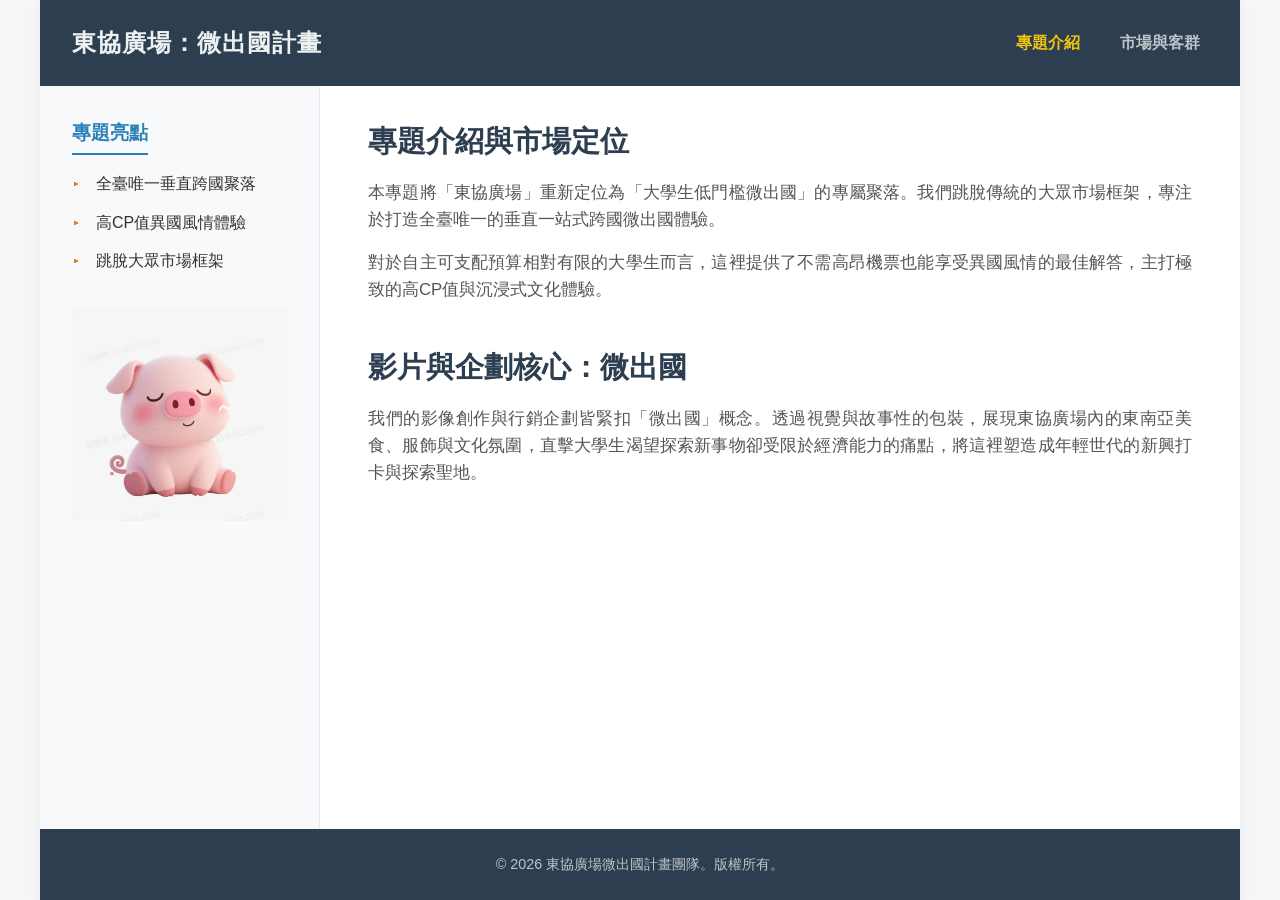
==== index.html @ f595a9bb "Add files via upload" ====
<!DOCTYPE html>
<html lang="zh-TW">
<head>
    <meta charset="UTF-8">
    <meta name="viewport" content="width=device-width, initial-scale=1.0">
    <meta name="description" content="東協廣場專題介紹：全臺唯一的垂直一站式跨國微出國聚落，專為大學生打造的高CP值異國風情體驗。">
    <meta name="keywords" content="東協廣場, 微出國, 大學生, 東南亞文化, 高CP值, 影展專題">
    <title>東協廣場 | 大學生微出國聚落</title>
    <link rel="stylesheet" href="css/style.css">
</head>
<body>
    <div class="grid-container">
        <header class="header">
            <h1>東協廣場：微出國計畫</h1>
            <nav class="navbar">
                <ul>
                    <li><a href="index.html" class="active">專題介紹</a></li>
                    <li><a href="target.html">市場與客群</a></li>
                </ul>
            </nav>
        </header>

        <aside class="sidebar">
            <h3>專題亮點</h3>
            <ul>
                <li>全臺唯一垂直跨國聚落</li>
                <li>高CP值異國風情體驗</li>
                <li>跳脫大眾市場框架</li>
            </ul>
            <div class="sidebar-image">
                <img src="images/asean-square-feature.jpg" alt="東協廣場特色圖片" placeholder="請將圖片放入 images 資料夾">
            </div>
        </aside>

        <main class="main-content">
            <section class="section-block">
                <h2>專題介紹與市場定位</h2>
                <p>本專題將「東協廣場」重新定位為「大學生低門檻微出國」的專屬聚落。我們跳脫傳統的大眾市場框架，專注於打造全臺唯一的垂直一站式跨國微出國體驗。</p>
                <p>對於自主可支配預算相對有限的大學生而言，這裡提供了不需高昂機票也能享受異國風情的最佳解答，主打極致的高CP值與沉浸式文化體驗。</p>
            </section>

            <section class="section-block">
                <h2>影片與企劃核心：微出國</h2>
                <p>我們的影像創作與行銷企劃皆緊扣「微出國」概念。透過視覺與故事性的包裝，展現東協廣場內的東南亞美食、服飾與文化氛圍，直擊大學生渴望探索新事物卻受限於經濟能力的痛點，將這裡塑造成年輕世代的新興打卡與探索聖地。</p>
            </section>
        </main>

        <footer class="footer">
            <p>&copy; 2026 東協廣場微出國計畫團隊。版權所有。</p>
        </footer>
    </div>
</body>
</html>
---- css/style.css ----
/* 基本重置與字體設定 */
* {
    margin: 0;
    padding: 0;
    box-sizing: border-box;
}

body {
    font-family: -apple-system, BlinkMacSystemFont, "Segoe UI", Roboto, "Helvetica Neue", Arial, "微軟正黑體", sans-serif;
    background-color: #f4f7f6;
    color: #333;
    line-height: 1.6;
}

/* Grid System 版面配置 */
.grid-container {
    display: grid;
    grid-template-columns: 280px 1fr;
    grid-template-rows: auto 1fr auto;
    grid-template-areas: 
        "header header"
        "sidebar main"
        "footer footer";
    min-height: 100vh;
    max-width: 1200px;
    margin: 0 auto;
    background-color: #ffffff;
    box-shadow: 0 4px 12px rgba(0,0,0,0.05);
}

/* 導覽列 (Header & Navbar) */
.header {
    grid-area: header;
    background-color: #2c3e50;
    color: #ecf0f1;
    padding: 1.5rem 2rem;
    display: flex;
    justify-content: space-between;
    align-items: center;
}

.header h1 {
    font-size: 1.5rem;
    letter-spacing: 1px;
}

.navbar ul {
    list-style: none;
    display: flex;
    gap: 1.5rem;
}

.navbar a {
    color: #bdc3c7;
    text-decoration: none;
    font-weight: 600;
    padding: 0.5rem;
    transition: color 0.3s;
}

.navbar a:hover, .navbar a.active {
    color: #f1c40f;
}

/* 側邊欄 (Sidebar) */
.sidebar {
    grid-area: sidebar;
    background-color: #f8f9fa;
    padding: 2rem;
    border-right: 1px solid #e9ecef;
}

.sidebar h3 {
    color: #2980b9;
    margin-bottom: 1rem;
    border-bottom: 2px solid #2980b9;
    display: inline-block;
    padding-bottom: 0.3rem;
}

.sidebar ul {
    list-style: none;
    margin-bottom: 2rem;
}

.sidebar li {
    margin-bottom: 0.8rem;
    position: relative;
    padding-left: 1.5rem;
}

.sidebar li::before {
    content: "▸";
    position: absolute;
    left: 0;
    color: #e67e22;
}

.sidebar-image img {
    width: 100%;
    border-radius: 8px;
    background-color: #ddd;
    min-height: 150px;
    display: block;
}

/* 主要內容 (Main Content) */
.main-content {
    grid-area: main;
    padding: 2rem 3rem;
}

.section-block {
    margin-bottom: 2.5rem;
}

.section-block h2 {
    color: #2c3e50;
    margin-bottom: 1rem;
    font-size: 1.8rem;
}

.section-block p {
    margin-bottom: 1rem;
    font-size: 1.05rem;
    color: #555;
    text-align: justify;
}

.section-block ul {
    margin: 1rem 0 1rem 2rem;
    color: #555;
}

.section-block ul li {
    margin-bottom: 0.5rem;
}

/* 頁尾 (Footer) */
.footer {
    grid-area: footer;
    background-color: #2c3e50;
    color: #bdc3c7;
    text-align: center;
    padding: 1.5rem;
    font-size: 0.9rem;
}

/* RWD 響應式設計 (針對手機與平版) */
@media screen and (max-width: 768px) {
    .grid-container {
        grid-template-columns: 1fr;
        grid-template-areas: 
            "header"
            "main"
            "sidebar"
            "footer";
    }
    
    .header {
        flex-direction: column;
        gap: 1rem;
        text-align: center;
    }

    .sidebar {
        border-right: none;
        border-top: 1px solid #e9ecef;
    }

    .main-content {
        padding: 1.5rem;
    }
}
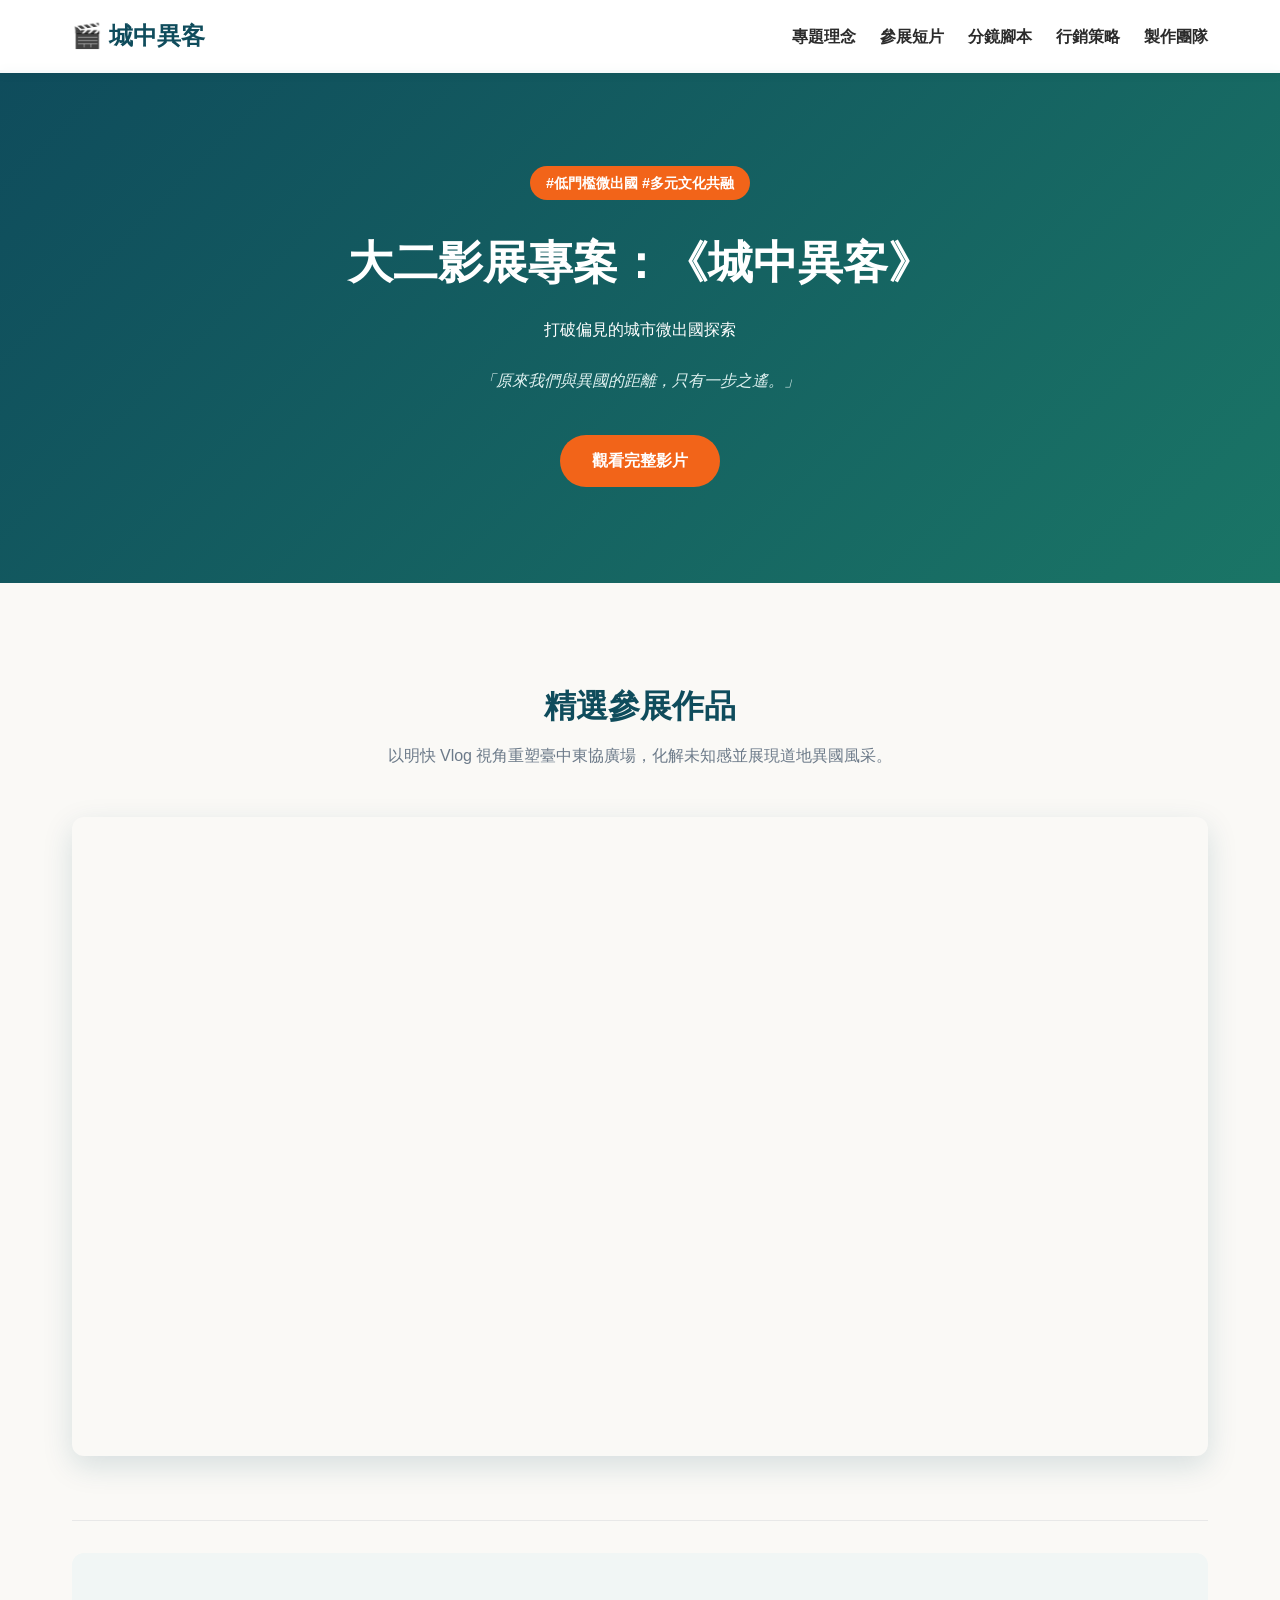
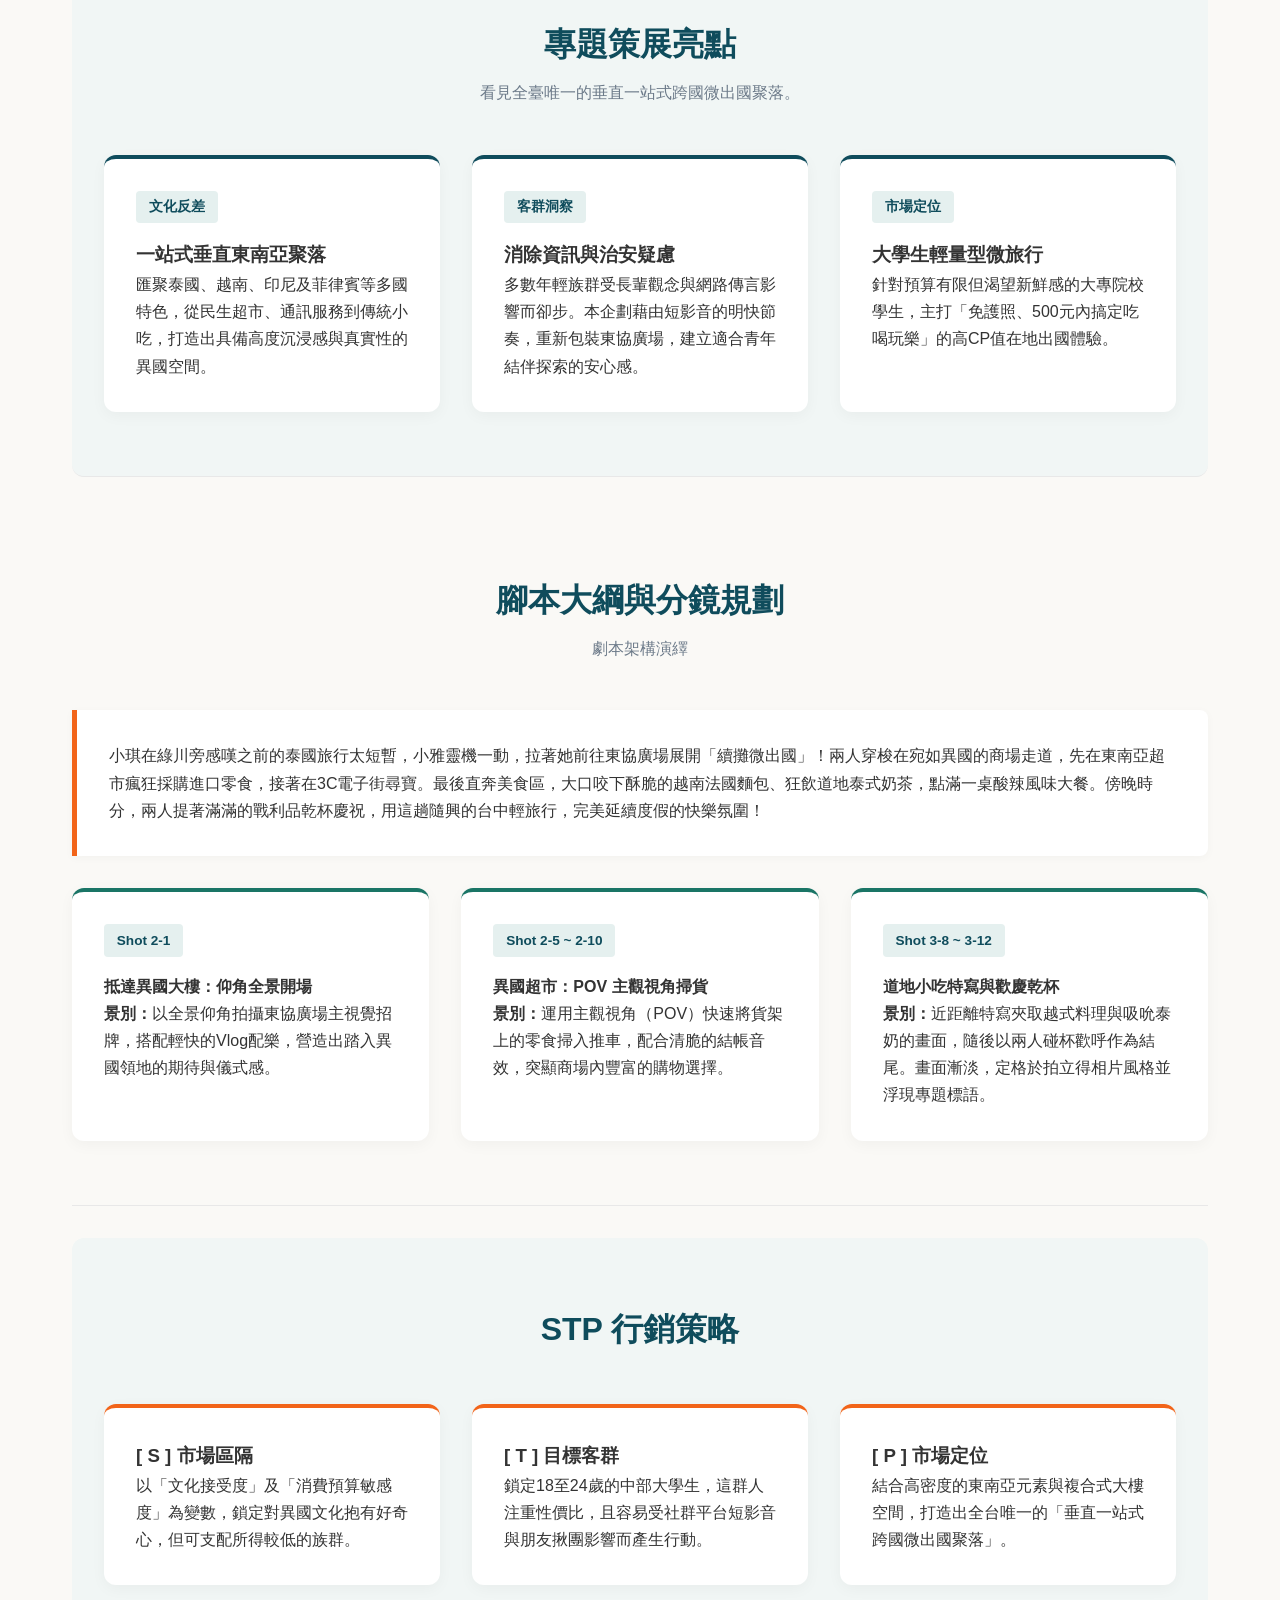
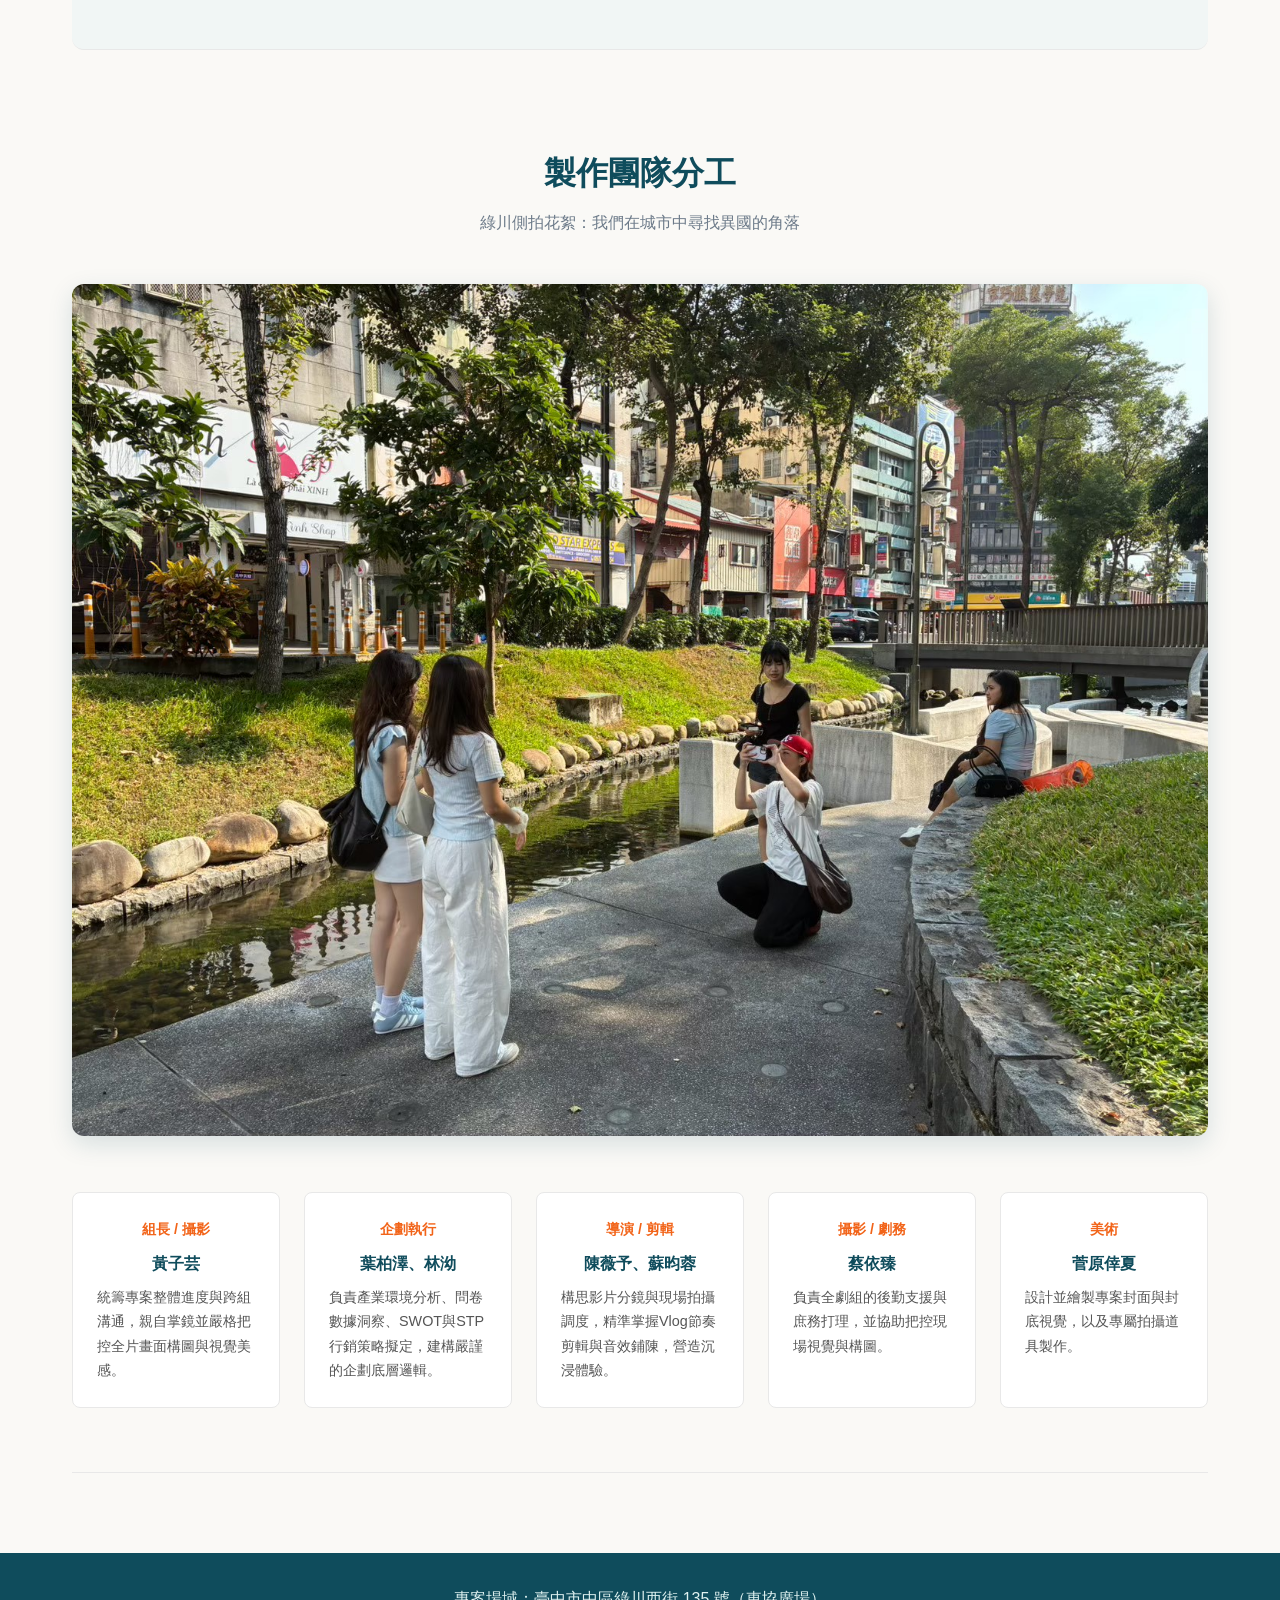
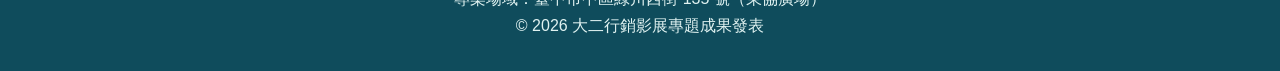
==== commit ccad7f74: "Add files via upload" ====
--- a/index.html
+++ b/index.html
@@ -3,51 +3,178 @@
 <head>
     <meta charset="UTF-8">
     <meta name="viewport" content="width=device-width, initial-scale=1.0">
-    <meta name="description" content="東協廣場專題介紹：全臺唯一的垂直一站式跨國微出國聚落，專為大學生打造的高CP值異國風情體驗。">
-    <meta name="keywords" content="東協廣場, 微出國, 大學生, 東南亞文化, 高CP值, 影展專題">
-    <title>東協廣場 | 大學生微出國聚落</title>
+    
+    <!-- SEO 與社群設定 -->
+    <title>城中異客｜東協廣場微出國探索</title>
+    <meta name="description" content="大二影展專題《城中異客》，透過青年視角打破治安刻板印象，將臺中東協廣場重新定位為大學生低門檻高CP值微出國聚落。">
+    <meta name="keywords" content="城中異客, 東協廣場, 微出國, 臺中行銷, 學生短片">
+    <meta property="og:title" content="城中異客｜東協廣場微出國探索">
+    <meta property="og:description" content="原來我們與異國的距離，只有一步之遙。走入東協廣場解鎖跨國界文化體驗。">
+    
+    <!-- 連結外部 CSS (確認放在 css 資料夾內) -->
     <link rel="stylesheet" href="css/style.css">
 </head>
 <body>
-    <div class="grid-container">
-        <header class="header">
-            <h1>東協廣場：微出國計畫</h1>
-            <nav class="navbar">
-                <ul>
-                    <li><a href="index.html" class="active">專題介紹</a></li>
-                    <li><a href="target.html">市場與客群</a></li>
-                </ul>
-            </nav>
-        </header>
 
-        <aside class="sidebar">
-            <h3>專題亮點</h3>
-            <ul>
-                <li>全臺唯一垂直跨國聚落</li>
-                <li>高CP值異國風情體驗</li>
-                <li>跳脫大眾市場框架</li>
+    <!-- 頂部導覽列 -->
+    <nav class="navbar">
+        <div class="nav-container">
+            <a href="#" class="nav-brand">🎬 城中異客</a>
+            <ul class="nav-menu">
+                <li><a href="#about">專題理念</a></li>
+                <li><a href="#gallery">參展短片</a></li>
+                <li><a href="#storyboard">分鏡腳本</a></li>
+                <li><a href="#strategy">行銷策略</a></li>
+                <li><a href="#team">製作團隊</a></li>
             </ul>
-            <div class="sidebar-image">
-                <img src="images/asean-square-feature.jpg" alt="東協廣場特色圖片" placeholder="請將圖片放入 images 資料夾">
+        </div>
+    </nav>
+
+    <!-- 主視覺首頁區塊 -->
+    <header id="about" class="hero-banner">
+        <div class="banner-content">
+            <span class="hashtag">#低門檻微出國 #多元文化共融</span>
+            <h1>大二影展專案：《城中異客》</h1>
+            <p>打破偏見的城市微出國探索</p>
+            <p class="quote">「原來我們與異國的距離，只有一步之遙。」</p>
+            <a href="#gallery" class="action-btn">觀看完整影片</a>
+        </div>
+    </header>
+
+    <main class="main-container">
+        
+        <!-- 影片區塊 -->
+        <section id="gallery" class="content-block">
+            <div class="block-header">
+                <h2>精選參展作品</h2>
+                <p>以明快 Vlog 視角重塑臺中東協廣場，化解未知感並展現道地異國風采。</p>
             </div>
-        </aside>
+            <div class="video-wrapper">
+                <iframe src="https://www.youtube.com/embed/dGc3OoHsnmo?si=057nTJ3cwTsKRgks" title="YouTube video player" frameborder="0" allow="accelerometer; autoplay; clipboard-write; encrypted-media; gyroscope; picture-in-picture; web-share" allowfullscreen></iframe>
+            </div>
+        </section>
 
-        <main class="main-content">
-            <section class="section-block">
-                <h2>專題介紹與市場定位</h2>
-                <p>本專題將「東協廣場」重新定位為「大學生低門檻微出國」的專屬聚落。我們跳脫傳統的大眾市場框架，專注於打造全臺唯一的垂直一站式跨國微出國體驗。</p>
-                <p>對於自主可支配預算相對有限的大學生而言，這裡提供了不需高昂機票也能享受異國風情的最佳解答，主打極致的高CP值與沉浸式文化體驗。</p>
-            </section>
+        <!-- 策展亮點區塊 -->
+        <section class="content-block bg-gray">
+            <div class="block-header">
+                <h2>專題策展亮點</h2>
+                <p>看見全臺唯一的垂直一站式跨國微出國聚落。</p>
+            </div>
+            <div class="card-grid">
+                <div class="feature-card">
+                    <span class="badge">文化反差</span>
+                    <h3>一站式垂直東南亞聚落</h3>
+                    <p>匯聚泰國、越南、印尼及菲律賓等多國特色，從民生超市、通訊服務到傳統小吃，打造出具備高度沉浸感與真實性的異國空間。</p>
+                </div>
+                <div class="feature-card">
+                    <span class="badge">客群洞察</span>
+                    <h3>消除資訊與治安疑慮</h3>
+                    <p>多數年輕族群受長輩觀念與網路傳言影響而卻步。本企劃藉由短影音的明快節奏，重新包裝東協廣場，建立適合青年結伴探索的安心感。</p>
+                </div>
+                <div class="feature-card">
+                    <span class="badge">市場定位</span>
+                    <h3>大學生輕量型微旅行</h3>
+                    <p>針對預算有限但渴望新鮮感的大專院校學生，主打「免護照、500元內搞定吃喝玩樂」的高CP值在地出國體驗。</p>
+                </div>
+            </div>
+        </section>
 
-            <section class="section-block">
-                <h2>影片與企劃核心：微出國</h2>
-                <p>我們的影像創作與行銷企劃皆緊扣「微出國」概念。透過視覺與故事性的包裝，展現東協廣場內的東南亞美食、服飾與文化氛圍，直擊大學生渴望探索新事物卻受限於經濟能力的痛點，將這裡塑造成年輕世代的新興打卡與探索聖地。</p>
-            </section>
-        </main>
+        <!-- 腳本與分鏡區塊 -->
+        <section id="storyboard" class="content-block">
+            <div class="block-header">
+                <h2>腳本大綱與分鏡規劃</h2>
+                <p>劇本架構演繹</p>
+            </div>
+            <div class="story-text">
+                <p>小琪在綠川旁感嘆之前的泰國旅行太短暫，小雅靈機一動，拉著她前往東協廣場展開「續攤微出國」！兩人穿梭在宛如異國的商場走道，先在東南亞超市瘋狂採購進口零食，接著在3C電子街尋寶。最後直奔美食區，大口咬下酥脆的越南法國麵包、狂飲道地泰式奶茶，點滿一桌酸辣風味大餐。傍晚時分，兩人提著滿滿的戰利品乾杯慶祝，用這趟隨興的台中輕旅行，完美延續度假的快樂氛圍！</p>
+            </div>
+            <div class="card-grid mt-2">
+                <div class="shot-card">
+                    <div class="shot-id">Shot 2-1</div>
+                    <h4>抵達異國大樓：仰角全景開場</h4>
+                    <p><strong>景別：</strong>以全景仰角拍攝東協廣場主視覺招牌，搭配輕快的Vlog配樂，營造出踏入異國領地的期待與儀式感。</p>
+                </div>
+                <div class="shot-card">
+                    <div class="shot-id">Shot 2-5 ~ 2-10</div>
+                    <h4>異國超市：POV 主觀視角掃貨</h4>
+                    <p><strong>景別：</strong>運用主觀視角（POV）快速將貨架上的零食掃入推車，配合清脆的結帳音效，突顯商場內豐富的購物選擇。</p>
+                </div>
+                <div class="shot-card">
+                    <div class="shot-id">Shot 3-8 ~ 3-12</div>
+                    <h4>道地小吃特寫與歡慶乾杯</h4>
+                    <p><strong>景別：</strong>近距離特寫夾取越式料理與吸吮泰奶的畫面，隨後以兩人碰杯歡呼作為結尾。畫面漸淡，定格於拍立得相片風格並浮現專題標語。</p>
+                </div>
+            </div>
+        </section>
 
-        <footer class="footer">
-            <p>&copy; 2026 東協廣場微出國計畫團隊。版權所有。</p>
-        </footer>
-    </div>
+        <!-- STP與團隊區塊 -->
+        <section id="strategy" class="content-block bg-gray">
+            <div class="block-header">
+                <h2>STP 行銷策略</h2>
+            </div>
+            <div class="card-grid">
+                <div class="stp-card">
+                    <h3>[ S ] 市場區隔</h3>
+                    <p>以「文化接受度」及「消費預算敏感度」為變數，鎖定對異國文化抱有好奇心，但可支配所得較低的族群。</p>
+                </div>
+                <div class="stp-card">
+                    <h3>[ T ] 目標客群</h3>
+                    <p>鎖定18至24歲的中部大學生，這群人注重性價比，且容易受社群平台短影音與朋友揪團影響而產生行動。</p>
+                </div>
+                <div class="stp-card">
+                    <h3>[ P ] 市場定位</h3>
+                    <p>結合高密度的東南亞元素與複合式大樓空間，打造出全台唯一的「垂直一站式跨國微出國聚落」。</p>
+                </div>
+            </div>
+        </section>
+
+        <!-- 製作團隊區塊 -->
+        <section id="team" class="content-block">
+            <div class="block-header">
+                <h2>製作團隊分工</h2>
+                <p>綠川側拍花絮：我們在城市中尋找異國的角落</p>
+            </div>
+            
+            <!-- 新增的團隊側拍照 -->
+            <div class="team-photo">
+                <img src="images/LINE_ALBUM_側拍照片_261111_1.jpg" alt="團隊側拍花絮">
+            </div>
+
+            <div class="team-grid">
+                <div class="member-card">
+                    <div class="role">組長 / 攝影</div>
+                    <h4>黃子芸</h4>
+                    <p>統籌專案整體進度與跨組溝通，親自掌鏡並嚴格把控全片畫面構圖與視覺美感。</p>
+                </div>
+                <div class="member-card">
+                    <div class="role">企劃執行</div>
+                    <h4>葉柏澤、林泑</h4>
+                    <p>負責產業環境分析、問卷數據洞察、SWOT與STP行銷策略擬定，建構嚴謹的企劃底層邏輯。</p>
+                </div>
+                <div class="member-card">
+                    <div class="role">導演 / 剪輯</div>
+                    <h4>陳薇予、蘇昀蓉</h4>
+                    <p>構思影片分鏡與現場拍攝調度，精準掌握Vlog節奏剪輯與音效鋪陳，營造沉浸體驗。</p>
+                </div>
+                <div class="member-card">
+                    <div class="role">攝影 / 劇務</div>
+                    <h4>蔡依臻</h4>
+                    <p>負責全劇組的後勤支援與庶務打理，並協助把控現場視覺與構圖。</p>
+                </div>
+                <div class="member-card">
+                    <div class="role">美術</div>
+                    <h4>菅原倖夏</h4>
+                    <p>設計並繪製專案封面與封底視覺，以及專屬拍攝道具製作。</p>
+                </div>
+            </div>
+        </section>
+
+    </main>
+
+    <footer class="site-footer">
+        <p>專案場域：臺中市中區綠川西街 135 號（東協廣場）</p>
+        <p>&copy; 2026 大二行銷影展專題成果發表</p>
+    </footer>
+
 </body>
 </html>
--- a/css/style.css
+++ b/css/style.css
@@ -1,4 +1,8 @@
-/* 基本重置與字體設定 */
+/* 基礎重置與平滑滾動 */
+html {
+    scroll-behavior: smooth;
+}
+
 * {
     margin: 0;
     padding: 0;
@@ -6,169 +10,272 @@
 }
 
 body {
-    font-family: -apple-system, BlinkMacSystemFont, "Segoe UI", Roboto, "Helvetica Neue", Arial, "微軟正黑體", sans-serif;
-    background-color: #f4f7f6;
+    font-family: -apple-system, BlinkMacSystemFont, "Segoe UI", Roboto, "Helvetica Neue", Arial, sans-serif;
     color: #333;
-    line-height: 1.6;
-}
-
-/* Grid System 版面配置 */
-.grid-container {
-    display: grid;
-    grid-template-columns: 280px 1fr;
-    grid-template-rows: auto 1fr auto;
-    grid-template-areas: 
-        "header header"
-        "sidebar main"
-        "footer footer";
-    min-height: 100vh;
+    line-height: 1.7;
+    background-color: #faf9f6; /* 溫暖的米白色背景 */
+}
+
+/* 頂部固定導覽列 */
+.navbar {
+    position: fixed;
+    top: 0;
+    width: 100%;
+    background-color: rgba(255, 255, 255, 0.95);
+    box-shadow: 0 2px 10px rgba(0,0,0,0.05);
+    z-index: 1000;
+    backdrop-filter: blur(5px);
+}
+
+.nav-container {
     max-width: 1200px;
     margin: 0 auto;
-    background-color: #ffffff;
-    box-shadow: 0 4px 12px rgba(0,0,0,0.05);
-}
-
-/* 導覽列 (Header & Navbar) */
-.header {
-    grid-area: header;
-    background-color: #2c3e50;
-    color: #ecf0f1;
-    padding: 1.5rem 2rem;
+    padding: 1rem 2rem;
     display: flex;
     justify-content: space-between;
     align-items: center;
 }
 
-.header h1 {
+.nav-brand {
     font-size: 1.5rem;
-    letter-spacing: 1px;
-}
-
-.navbar ul {
+    font-weight: 700;
+    color: #0f4c5c; /* 深青綠色 */
+    text-decoration: none;
+}
+
+.nav-menu {
     list-style: none;
     display: flex;
     gap: 1.5rem;
 }
 
-.navbar a {
-    color: #bdc3c7;
+.nav-menu a {
     text-decoration: none;
+    color: #2b2b2b;
     font-weight: 600;
-    padding: 0.5rem;
     transition: color 0.3s;
 }
 
-.navbar a:hover, .navbar a.active {
-    color: #f1c40f;
-}
-
-/* 側邊欄 (Sidebar) */
-.sidebar {
-    grid-area: sidebar;
-    background-color: #f8f9fa;
-    padding: 2rem;
-    border-right: 1px solid #e9ecef;
-}
-
-.sidebar h3 {
-    color: #2980b9;
+.nav-menu a:hover {
+    color: #f26419; /* 芒果亮橘色 */
+}
+
+/* 主視覺首頁 */
+.hero-banner {
+    margin-top: 70px;
+    background: linear-gradient(135deg, #0f4c5c 0%, #1a7566 100%); /* 熱帶雨林漸層 */
+    color: white;
+    text-align: center;
+    padding: 6rem 2rem;
+}
+
+.hashtag {
+    display: inline-block;
+    background-color: #f26419; /* 芒果亮橘色 */
+    color: white;
+    padding: 0.3rem 1rem;
+    border-radius: 20px;
+    font-size: 0.9rem;
+    margin-bottom: 1.5rem;
+    font-weight: bold;
+}
+
+.hero-banner h1 {
+    font-size: 2.8rem;
     margin-bottom: 1rem;
-    border-bottom: 2px solid #2980b9;
+}
+
+.hero-banner .quote {
+    font-style: italic;
+    color: #e0f2f1;
+    margin: 1.5rem 0 2.5rem 0;
+}
+
+.action-btn {
+    background-color: #f26419;
+    color: white;
+    padding: 0.8rem 2rem;
+    text-decoration: none;
+    border-radius: 30px;
+    font-weight: bold;
+    transition: background-color 0.3s, transform 0.2s;
     display: inline-block;
-    padding-bottom: 0.3rem;
-}
-
-.sidebar ul {
-    list-style: none;
+}
+
+.action-btn:hover {
+    background-color: #d65510;
+    transform: translateY(-2px);
+}
+
+/* 內容區塊共用設定 */
+.main-container {
+    max-width: 1200px;
+    margin: 0 auto;
+    padding: 2rem;
+}
+
+.content-block {
+    padding: 4rem 0;
+    border-bottom: 1px solid #e8e8e8;
+}
+
+.bg-gray {
+    background-color: #f1f6f5; /* 帶有一點點綠意的水泥灰 */
+    padding: 4rem 2rem;
+    border-radius: 12px;
+    margin: 2rem 0;
+}
+
+.block-header {
+    text-align: center;
+    margin-bottom: 3rem;
+}
+
+.block-header h2 {
+    font-size: 2rem;
+    color: #0f4c5c;
+    margin-bottom: 0.5rem;
+}
+
+.block-header p {
+    color: #6c7a89;
+}
+
+/* 影片區塊 */
+.video-wrapper {
+    position: relative;
+    padding-bottom: 56.25%; /* 16:9 比例 */
+    height: 0;
+    overflow: hidden;
+    border-radius: 12px;
+    box-shadow: 0 10px 30px rgba(15, 76, 92, 0.15);
+}
+
+.video-wrapper iframe {
+    position: absolute;
+    top: 0;
+    left: 0;
+    width: 100%;
+    height: 100%;
+}
+
+/* 卡片排版網格 */
+.card-grid {
+    display: grid;
+    grid-template-columns: repeat(auto-fit, minmax(300px, 1fr));
+    gap: 2rem;
+}
+
+.feature-card, .shot-card, .stp-card {
+    background: white;
+    padding: 2rem;
+    border-radius: 12px;
+    box-shadow: 0 4px 15px rgba(0,0,0,0.04);
+    transition: transform 0.3s, box-shadow 0.3s;
+    border-top: 4px solid #0f4c5c;
+}
+
+.stp-card {
+    border-top-color: #f26419;
+}
+
+.shot-card {
+    border-top-color: #1a7566;
+}
+
+.feature-card:hover, .shot-card:hover, .stp-card:hover {
+    transform: translateY(-5px);
+    box-shadow: 0 8px 25px rgba(15, 76, 92, 0.1);
+}
+
+.badge, .shot-id {
+    display: inline-block;
+    background-color: #e5f0ef;
+    color: #0f4c5c;
+    padding: 0.3rem 0.8rem;
+    border-radius: 4px;
+    font-size: 0.85rem;
+    font-weight: bold;
+    margin-bottom: 1rem;
+}
+
+/* 腳本文字 */
+.story-text {
+    background-color: #fff;
+    padding: 2rem;
+    border-left: 5px solid #f26419;
+    border-radius: 0 8px 8px 0;
+    box-shadow: 0 2px 10px rgba(0,0,0,0.03);
     margin-bottom: 2rem;
 }
 
-.sidebar li {
-    margin-bottom: 0.8rem;
-    position: relative;
-    padding-left: 1.5rem;
-}
-
-.sidebar li::before {
-    content: "▸";
-    position: absolute;
-    left: 0;
-    color: #e67e22;
-}
-
-.sidebar-image img {
-    width: 100%;
+/* 團隊側拍照片樣式 */
+.team-photo {
+    text-align: center;
+    margin-bottom: 3rem;
+}
+
+.team-photo img {
+    max-width: 100%;
+    height: auto;
+    border-radius: 12px;
+    box-shadow: 0 8px 25px rgba(15, 76, 92, 0.15);
+}
+
+/* 團隊介紹網格 */
+.team-grid {
+    display: grid;
+    grid-template-columns: repeat(auto-fit, minmax(200px, 1fr));
+    gap: 1.5rem;
+}
+
+.member-card {
+    background: white;
+    padding: 1.5rem;
     border-radius: 8px;
-    background-color: #ddd;
-    min-height: 150px;
-    display: block;
-}
-
-/* 主要內容 (Main Content) */
-.main-content {
-    grid-area: main;
-    padding: 2rem 3rem;
-}
-
-.section-block {
-    margin-bottom: 2.5rem;
-}
-
-.section-block h2 {
-    color: #2c3e50;
-    margin-bottom: 1rem;
-    font-size: 1.8rem;
-}
-
-.section-block p {
-    margin-bottom: 1rem;
-    font-size: 1.05rem;
+    border: 1px solid #e8e8e8;
+    text-align: center;
+}
+
+.member-card .role {
+    color: #f26419;
+    font-size: 0.9rem;
+    font-weight: bold;
+    margin-bottom: 0.5rem;
+}
+
+.member-card h4 {
+    color: #0f4c5c;
+    margin-bottom: 0.5rem;
+}
+
+.member-card p {
+    font-size: 0.9rem;
     color: #555;
-    text-align: justify;
-}
-
-.section-block ul {
-    margin: 1rem 0 1rem 2rem;
-    color: #555;
-}
-
-.section-block ul li {
-    margin-bottom: 0.5rem;
-}
-
-/* 頁尾 (Footer) */
-.footer {
-    grid-area: footer;
-    background-color: #2c3e50;
-    color: #bdc3c7;
-    text-align: center;
-    padding: 1.5rem;
-    font-size: 0.9rem;
-}
-
-/* RWD 響應式設計 (針對手機與平版) */
+    text-align: left;
+}
+
+/* 頁尾 */
+.site-footer {
+    background-color: #0f4c5c;
+    color: #e0f2f1;
+    text-align: center;
+    padding: 2rem;
+    margin-top: 3rem;
+}
+
+/* RWD 手機版設定 */
 @media screen and (max-width: 768px) {
-    .grid-container {
-        grid-template-columns: 1fr;
-        grid-template-areas: 
-            "header"
-            "main"
-            "sidebar"
-            "footer";
-    }
-    
-    .header {
-        flex-direction: column;
-        gap: 1rem;
-        text-align: center;
-    }
-
-    .sidebar {
-        border-right: none;
-        border-top: 1px solid #e9ecef;
-    }
-
-    .main-content {
-        padding: 1.5rem;
+    .nav-menu {
+        display: none;
+    }
+    .nav-container {
+        justify-content: center;
+    }
+    .hero-banner h1 {
+        font-size: 2rem;
+    }
+    .main-container {
+        padding: 1rem;
     }
 }
